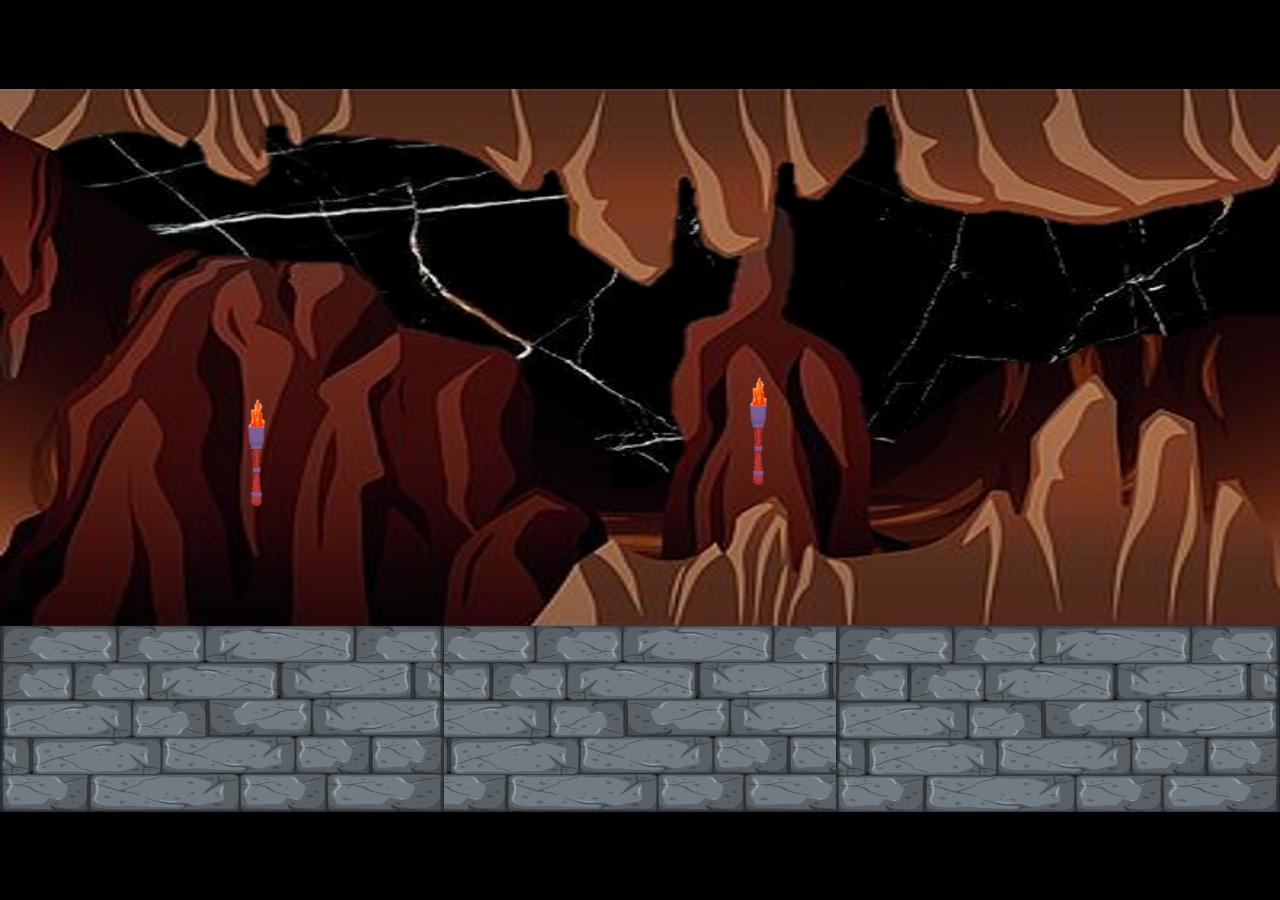
==== mapa1.html @ 406fd9e5 "Add files via upload" ====
<html lang="en">
<head>
    <meta charset="UTF-8">
    <meta http-equiv="X-UA-Compatible" content="IE=edge">
    <meta name="viewport" content="width=device-width, initial-scale=1.0">
    <link rel="stylesheet" href="./res/css/mapy.css">
    <title>Document</title>
</head>
<body>
    <canvas id="canvas"></canvas>
    <script src="./mapa1.js"></script>
</body>
</html>
---- res/css/mapy.css ----
html, body{
    margin: 0;
    overflow: hidden;
    cursor: none;
    position: fixed;
    top: 0;
    left: 0;
    right: 0;
    bottom: 0;
    background-color: black;
    display: flex;
    align-items: center;
    justify-content: center;
}

canvas {
    object-fit: contain;
    max-width: 100%;
    max-height: 100%;
}
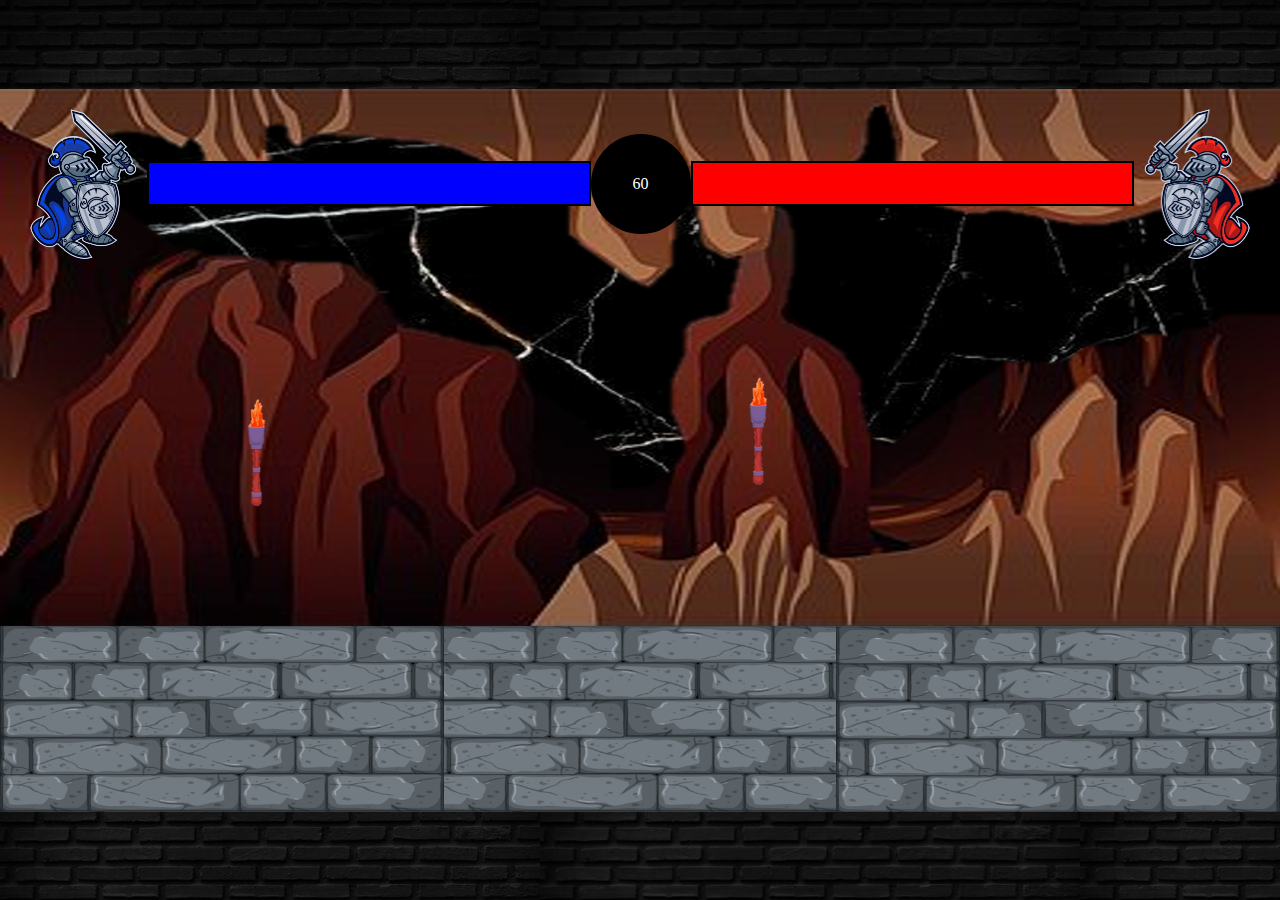
==== commit 6d50facf: "update" ====
--- a/mapa1.html
+++ b/mapa1.html
@@ -7,7 +7,29 @@
     <title>Document</title>
 </head>
 <body>
+    </body>
+    <div class="cele">
+        <div class="HP">
+            <div><img src="\res\img\modra.png" alt=""></div>
+            <!--zivot modreho-->
+            <div style="position: relative; height: 45px; width: 100%; display: flex; justify-content: flex-end;">
+                <div style="background-color: transparent; height: 45px; width: 100%;"></div>
+                <div id="BlueHealth" style="position: absolute; background-color: blue; border: 2px solid black; top: 0; bottom: 0; right: 0; width: 100%;"></div>
+            </div>
+
+            <!--cas-->
+            <div id="timer" class="casovac">60</div>
+
+            <!--zivot cerveneho-->
+            <div style="position: relative; height: 45px; width: 100%;">
+                <div style="background-color: transparent; height: 45px; width: 100%;"></div>
+                <div id="RedHealth" style="position: absolute; background-color: red; border: 2px solid black; top: 0; bottom: 0; left: 0; right: 0;"></div>
+            </div>
+            <div><img src="\res\img\cervena.png" alt=""></div>
+
+        </div>
     <canvas id="canvas"></canvas>
+    </div>
     <script src="./mapa1.js"></script>
 </body>
 </html>--- a/res/css/mapy.css
+++ b/res/css/mapy.css
@@ -1,20 +1,44 @@
-html, body{
-    margin: 0;
-    overflow: hidden;
-    cursor: none;
-    position: fixed;
-    top: 0;
-    left: 0;
-    right: 0;
-    bottom: 0;
+*{
+    box-sizing: border-box;  
+  }
+  html, body{
+      margin: 0;
+      overflow: hidden;
+      position: fixed;
+      top: 0;
+      left: 0;
+      right: 0;
+      bottom: 0;
+      background-image: url('../img/brick.jpg');
+      display: flex;
+      align-items: center;
+      justify-content: center;
+      position: relative; 
+  }
+  .cele{
+   position: relative;
+  }
+  .HP{
+      position: absolute;
+      display: flex;
+      width: 100%;
+      align-items: center;
+      padding: 20px;
+  }
+  .casovac{
     background-color: black;
-    display: flex;
-    align-items: center;
-    justify-content: center;
-}
-
-canvas {
+      width: 100px;
+      height: 100px;
+      border-radius: 50%;
+      flex-shrink: 0;
+      display: flex;
+      align-items: center;
+      justify-content: center;
+      color: white;
+  }
+  canvas {
     object-fit: contain;
     max-width: 100%;
     max-height: 100%;
-}+  }
+  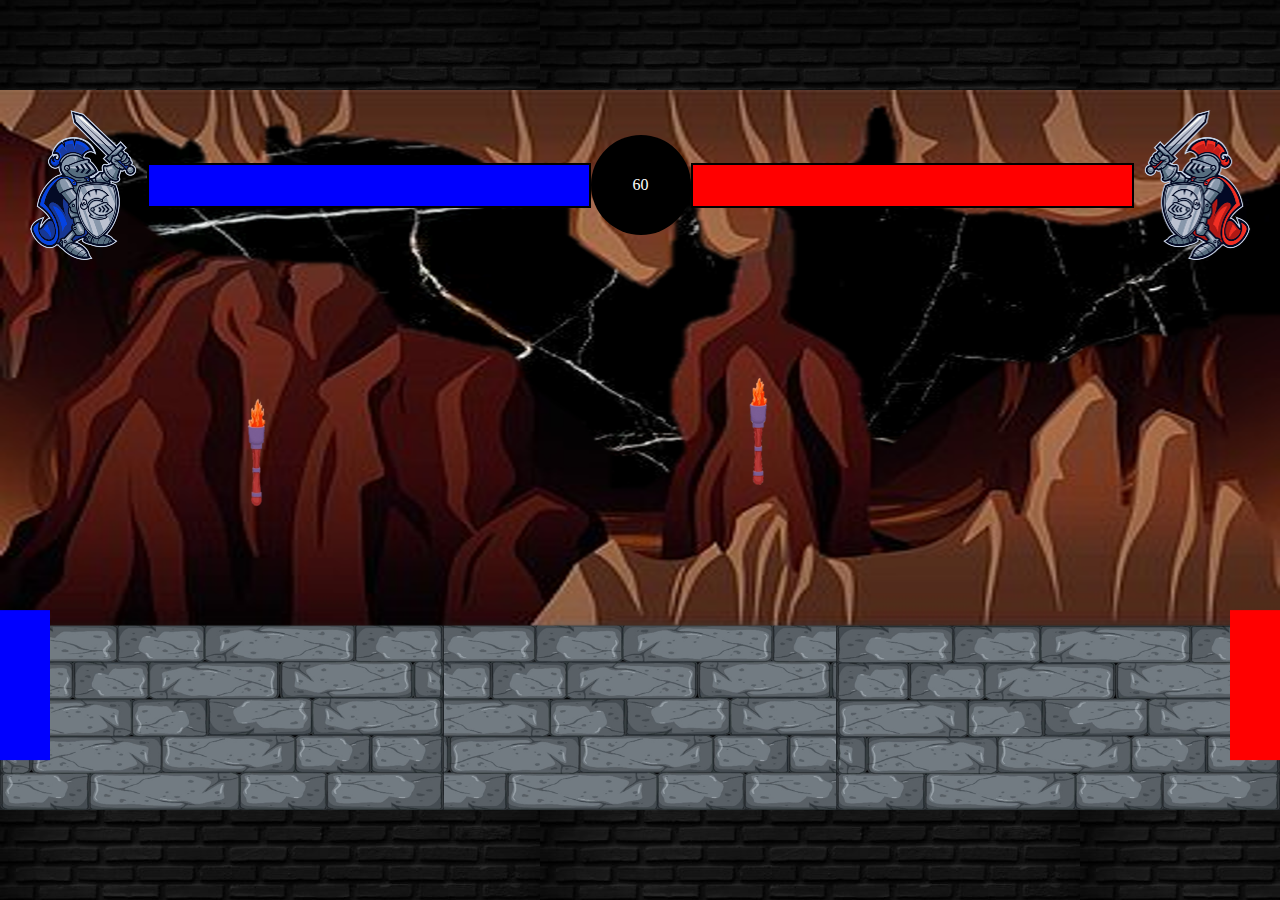
==== commit f8e1ed88: "update v3" ====
--- a/mapa1.html
+++ b/mapa1.html
@@ -4,7 +4,7 @@
     <meta http-equiv="X-UA-Compatible" content="IE=edge">
     <meta name="viewport" content="width=device-width, initial-scale=1.0">
     <link rel="stylesheet" href="./res/css/mapy.css">
-    <title>Document</title>
+    <title>MINES</title>
 </head>
 <body>
     </body>
@@ -30,6 +30,6 @@
         </div>
     <canvas id="canvas"></canvas>
     </div>
-    <script src="./mapa1.js"></script>
+    <script src="./res/js/mapa1.js"></script>
 </body>
 </html>--- a/res/css/mapy.css
+++ b/res/css/mapy.css
@@ -15,17 +15,17 @@
       justify-content: center;
       position: relative; 
   }
-  .cele{
+  .cele{  /*hp bar & canvas*/
    position: relative;
   }
-  .HP{
+  .HP{  /*hp bar*/
       position: absolute;
       display: flex;
       width: 100%;
       align-items: center;
       padding: 20px;
   }
-  .casovac{
+  .casovac{ /*čas*/
     background-color: black;
       width: 100px;
       height: 100px;
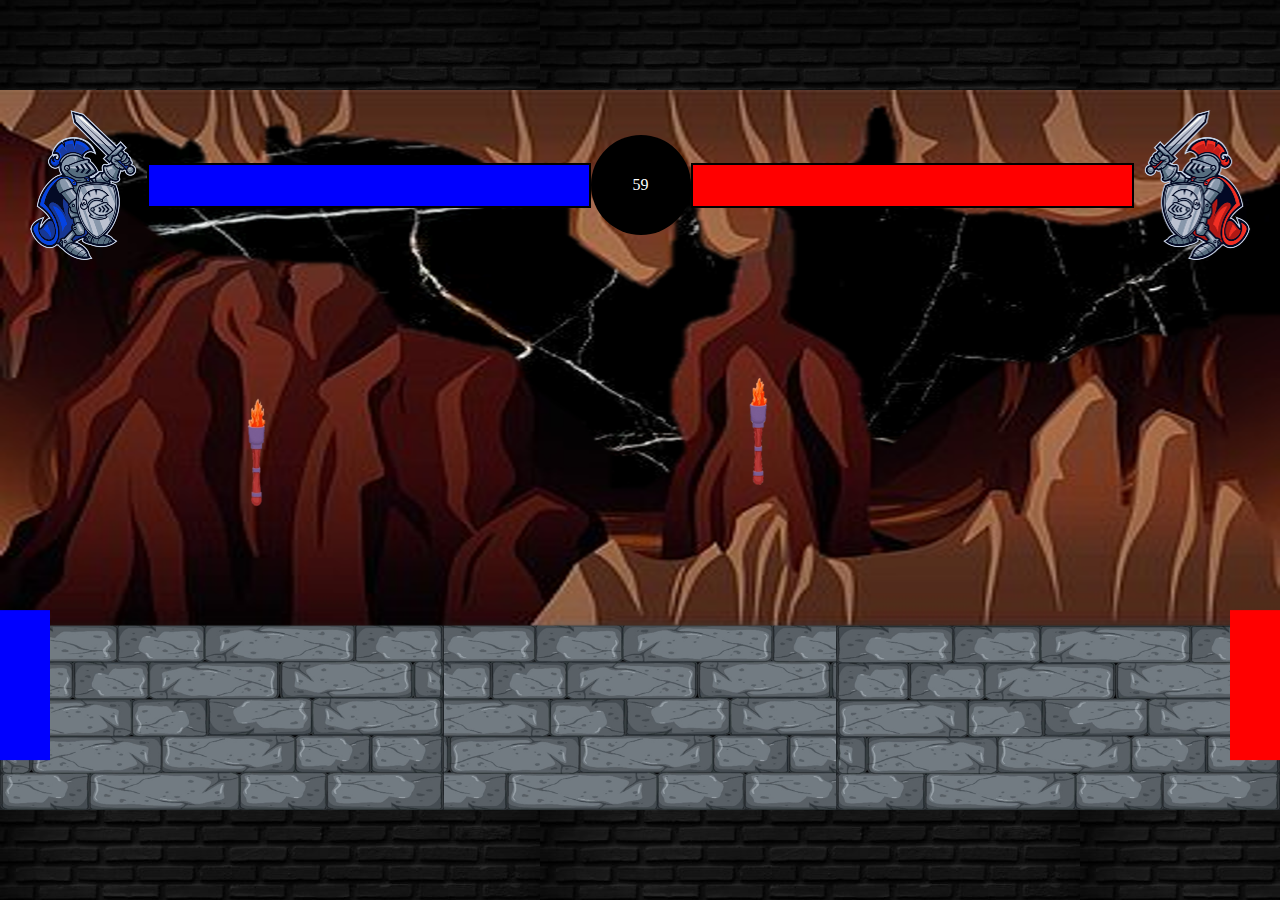
==== commit 4225368e: "update v4" ====
--- a/mapa1.html
+++ b/mapa1.html
@@ -28,6 +28,7 @@
             <div><img src="\res\img\cervena.png" alt=""></div>
 
         </div>
+        <div id="text"></div>
     <canvas id="canvas"></canvas>
     </div>
     <script src="./res/js/mapa1.js"></script>
--- a/res/css/mapy.css
+++ b/res/css/mapy.css
@@ -36,6 +36,18 @@
       justify-content: center;
       color: white;
   }
+  #text{
+    color: white;
+    font-size: 40;
+    position: absolute;
+    display: flex;
+    align-items: center;
+    justify-content: center;
+    right: 0;
+    left: 0;
+    top: 0;
+    bottom: 0;
+  }
   canvas {
     object-fit: contain;
     max-width: 100%;
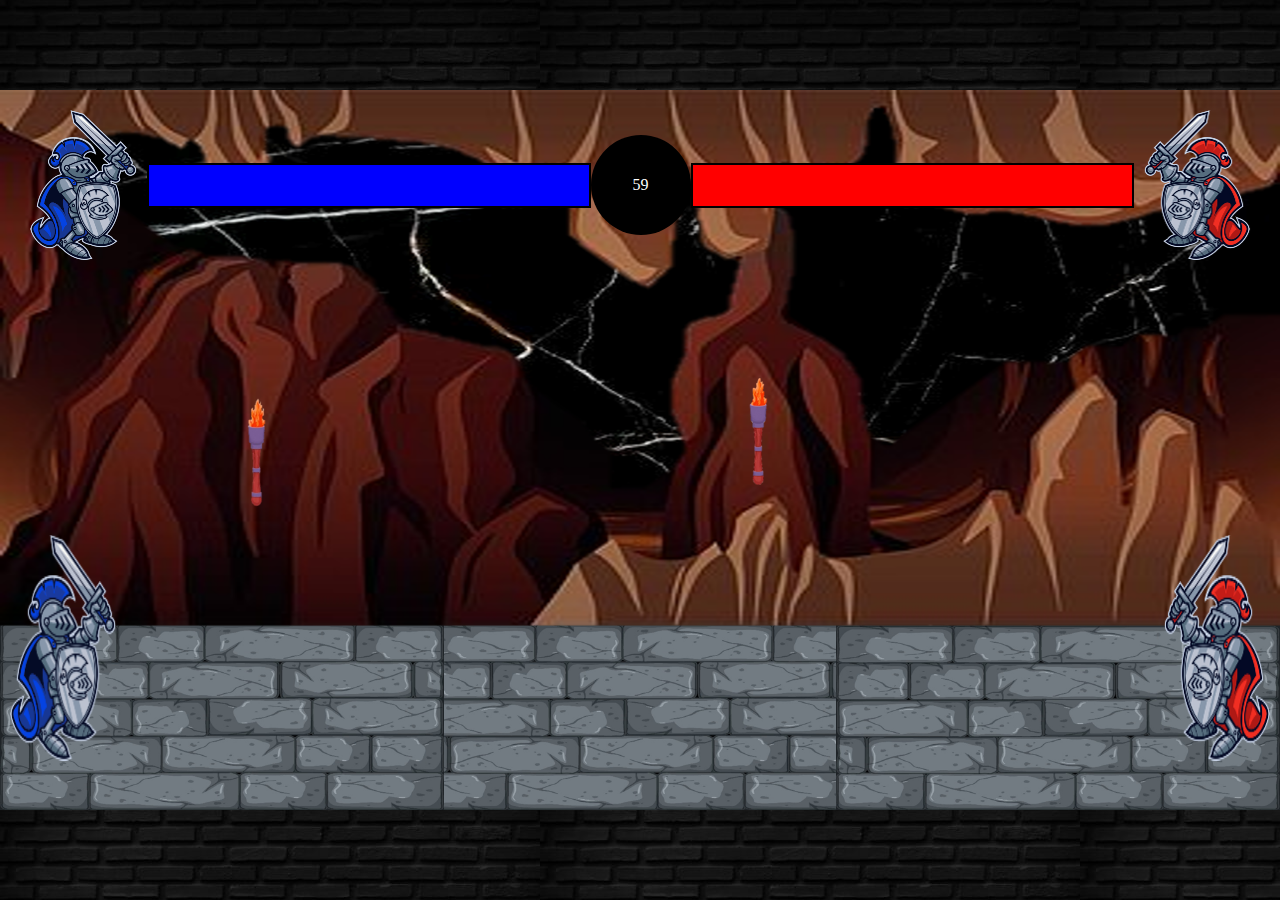
==== commit d8985ecf: "update v5" ====
--- a/mapa1.html
+++ b/mapa1.html
@@ -10,7 +10,7 @@
     </body>
     <div class="cele">
         <div class="HP">
-            <div><img src="\res\img\modra.png" alt=""></div>
+            <div><img src="./res/img/modra.png" alt=""></div>
             <!--zivot modreho-->
             <div style="position: relative; height: 45px; width: 100%; display: flex; justify-content: flex-end;">
                 <div style="background-color: transparent; height: 45px; width: 100%;"></div>
@@ -25,7 +25,7 @@
                 <div style="background-color: transparent; height: 45px; width: 100%;"></div>
                 <div id="RedHealth" style="position: absolute; background-color: red; border: 2px solid black; top: 0; bottom: 0; left: 0; right: 0;"></div>
             </div>
-            <div><img src="\res\img\cervena.png" alt=""></div>
+            <div><img src="./res/img/cervena.png" alt=""></div>
 
         </div>
         <div id="text"></div>
